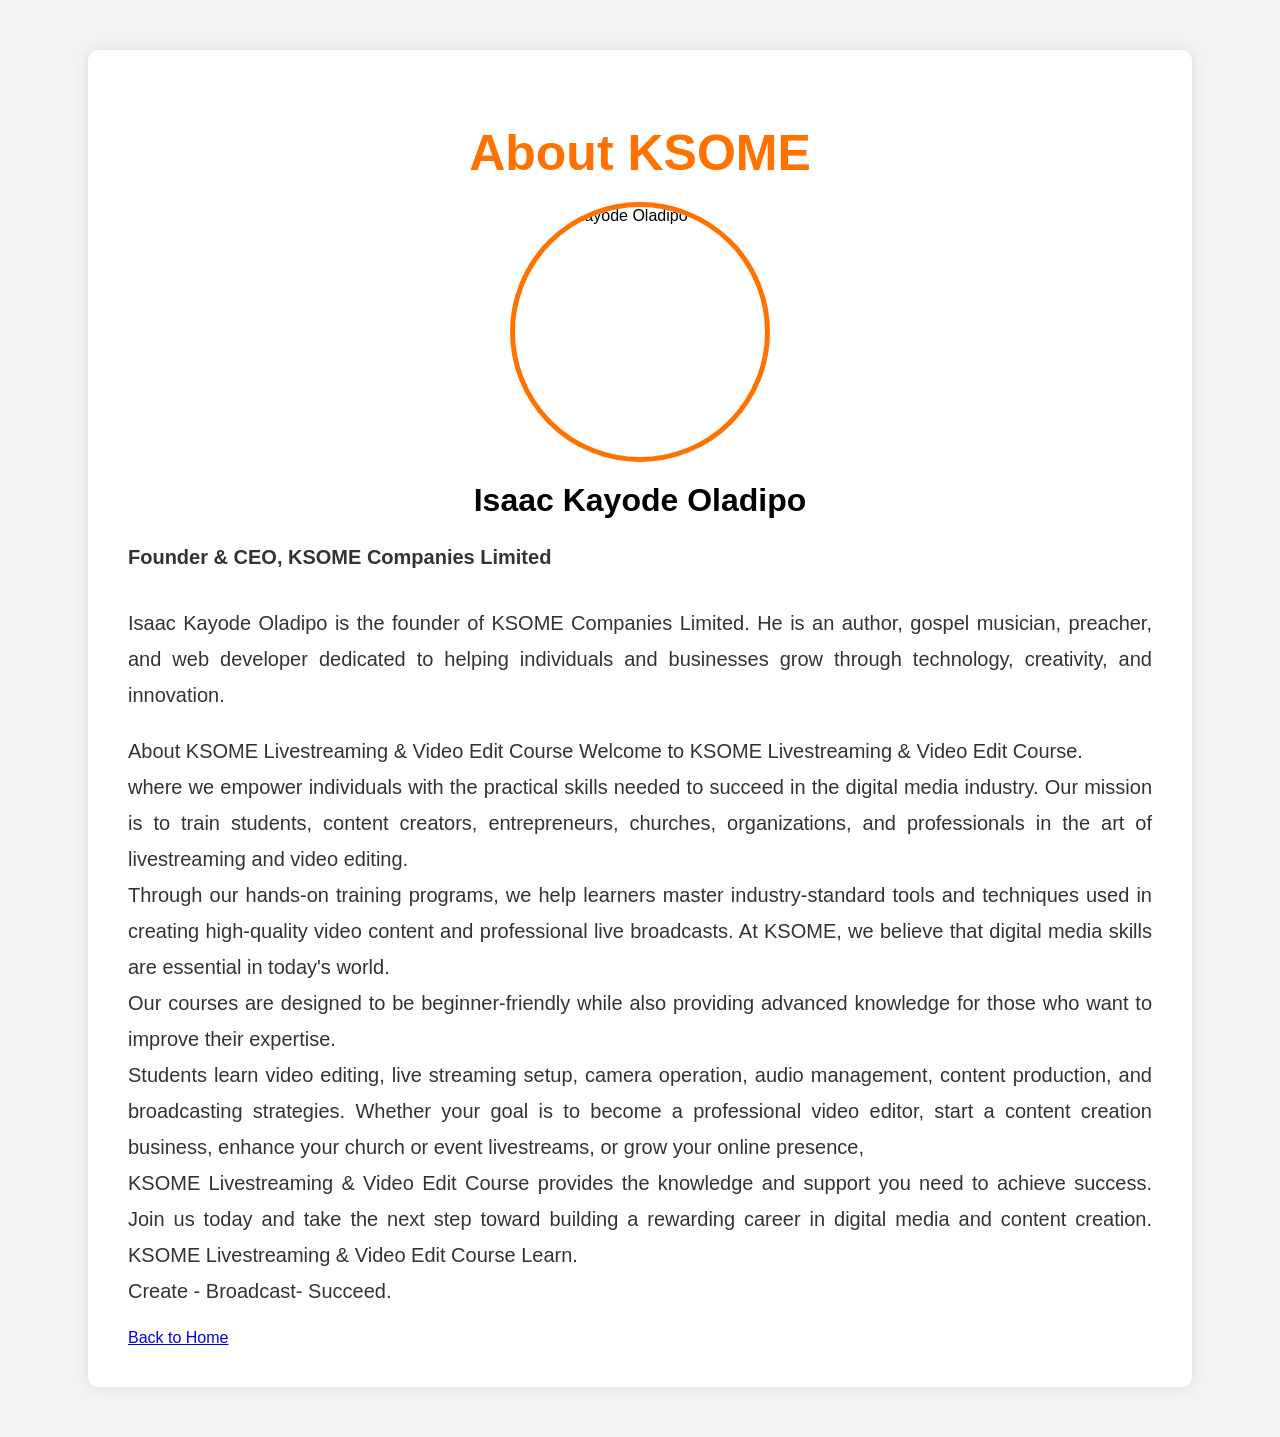
==== about.html @ 62b5263a "Add files via upload" ====
<!DOCTYPE html>
<html>
<head>
    <meta charset="UTF-8">
<meta name="viewport" content="width=device-width, initial-scale=1.0">
    <title>About KSOME</title>
    <link rel="stylesheet" href="about.css">
</head>
<body>
    <div class="about-container">
  <!-- all the content -->
<h1>About KSOME</h1>
<img src="ksome.jpeg" alt="Isaac Kayode Oladipo" class="about-image">
<h2 class="founder-name">Isaac Kayode Oladipo</h2>

<p class="founder-title">
    Founder & CEO, KSOME Companies Limited
</p>
<p>
    Isaac Kayode Oladipo is the founder of KSOME Companies Limited.
    He is an author, gospel musician, preacher, and web developer
    dedicated to helping individuals and businesses grow through
    technology, creativity, and innovation.
</p>

<p>
    About KSOME Livestreaming & Video Edit Course

Welcome to KSOME Livestreaming & Video Edit Course. <br>where we empower individuals with the practical skills needed to succeed in the digital media industry.

Our mission is to train students, content creators, entrepreneurs, churches, organizations, and professionals in the art of livestreaming and video editing. <br>Through our hands-on training programs, we help learners master industry-standard tools and techniques used in creating high-quality video content and professional live broadcasts.

At KSOME, we believe that digital media skills are essential in today's world.<br> Our courses are designed to be beginner-friendly while also providing advanced knowledge for those who want to improve their expertise.<br> Students learn video editing, live streaming setup, camera operation, audio management, content production, and broadcasting strategies.

Whether your goal is to become a professional video editor, start a content creation business, enhance your church or event livestreams, or grow your online presence, <br>KSOME Livestreaming & Video Edit Course provides the knowledge and support you need to achieve success.

Join us today and take the next step toward building a rewarding career in digital media and content creation.

KSOME Livestreaming & Video Edit Course
Learn. <br> Create - Broadcast- Succeed.

</p>

<a href="index.html">Back to Home</a>
    </div>
</body>
</html>
---- about.css ----
/* ABOUT PAGE */

body{
    margin:0;
    padding:0;
    font-family:Arial, Helvetica, sans-serif;
    background:#f4f4f4;
}

.about-container{
    width:80%;
    margin:50px auto;
    background:#fff;
    padding:40px;
    border-radius:10px;
    box-shadow:0 0 15px rgba(0,0,0,0.1);
}

.about-container h1{
    text-align:center;
    color:#ff7200;
    font-size:50px;
    margin-bottom:20px;
}

.about-container p{
    font-size:20px;
    line-height:1.8;
    color:#333;
    text-align:justify;
}

.about-image{
    display:block;
    width:250px;
    height:250px;
    object-fit:cover;
    border-radius:50%;
    margin:20px auto;
    border:5px solid #ff7200;
}

.founder-name{
    text-align:center;
    color:#000;
    font-size:32px;
    margin-top:10px;
    margin-bottom:5px;
}

.founder-title{
    text-align:center;
    color:#ff7200;
    font-size:18px;
    font-weight:bold;
    margin-bottom:30px;
}

.btn-home{
    display:inline-block;
    margin-top:30px;
    padding:12px 30px;
    background:#ff7200;
    color:white;
    text-decoration:none;
    border-radius:5px;
    font-size:18px;
}

.btn-home:hover{
    background:black;
}
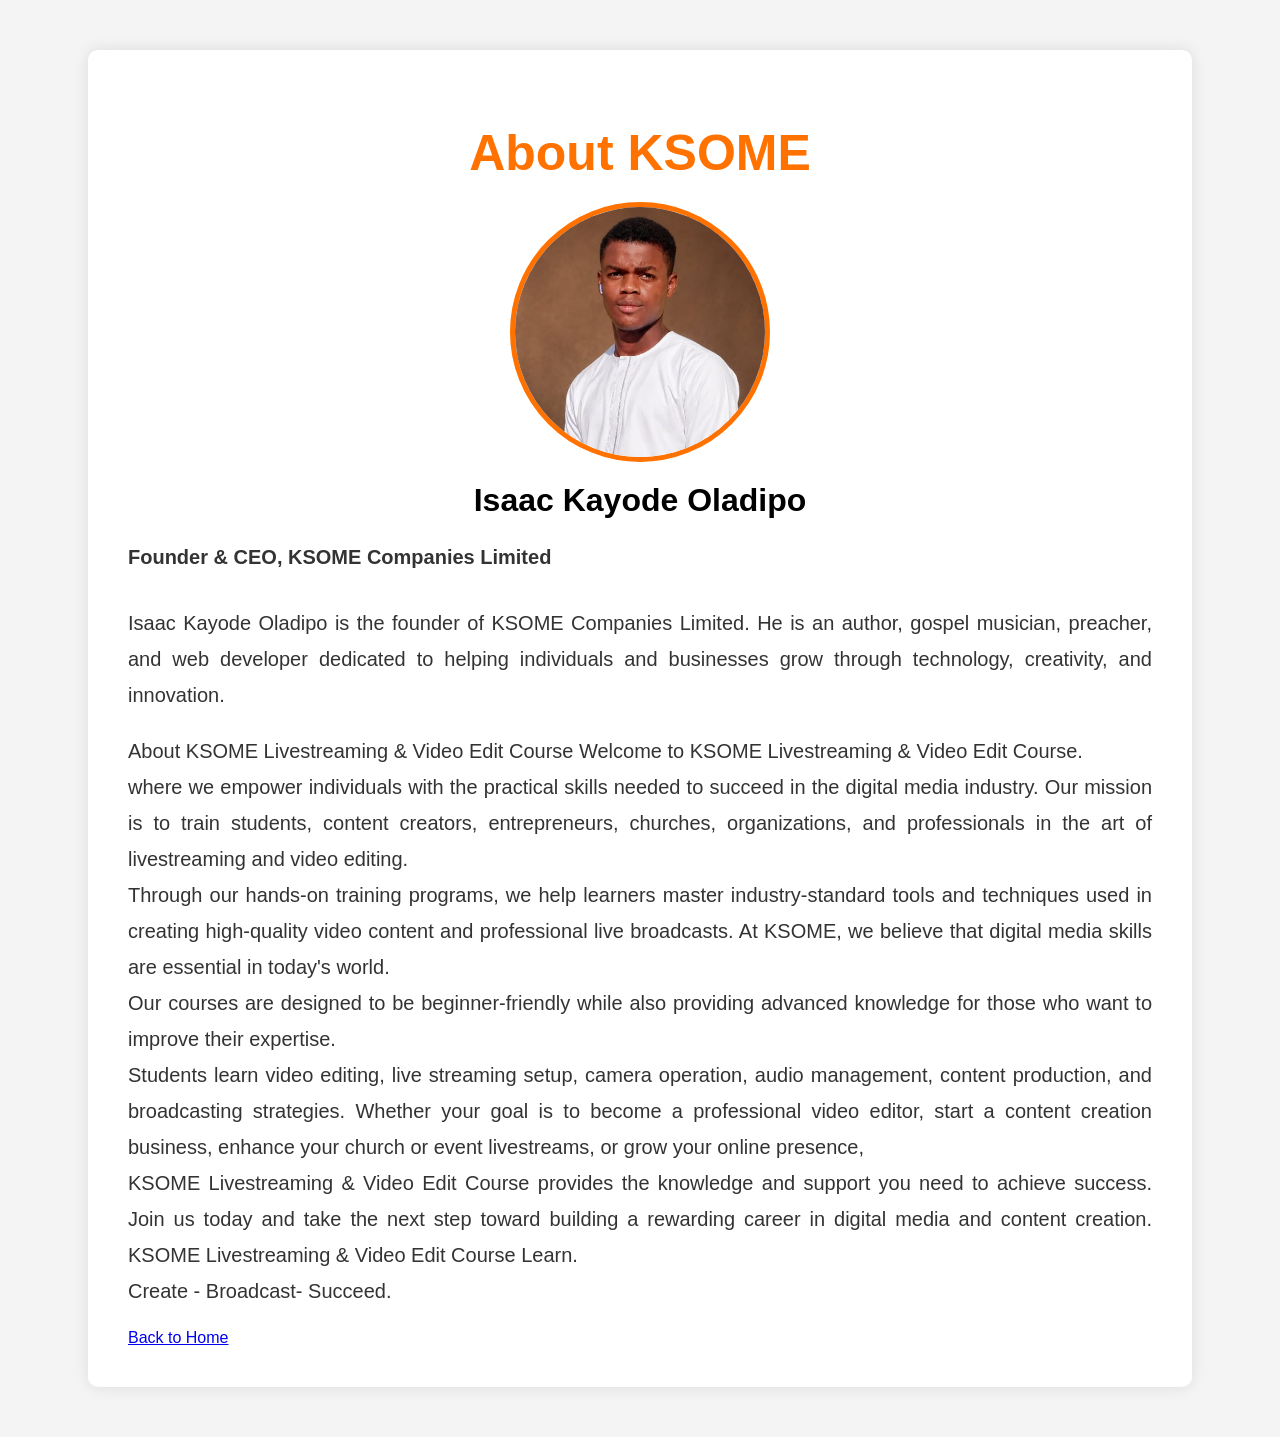
==== commit f4ea9689: "Add files via upload" ====
--- a/about.html
+++ b/about.html
@@ -7,6 +7,7 @@
     <link rel="stylesheet" href="about.css">
 </head>
 <body>
+    <div>
     <div class="about-container">
   <!-- all the content -->
 <h1>About KSOME</h1>
@@ -43,5 +44,6 @@
 
 <a href="index.html">Back to Home</a>
     </div>
+    </div>
 </body>
 </html>
